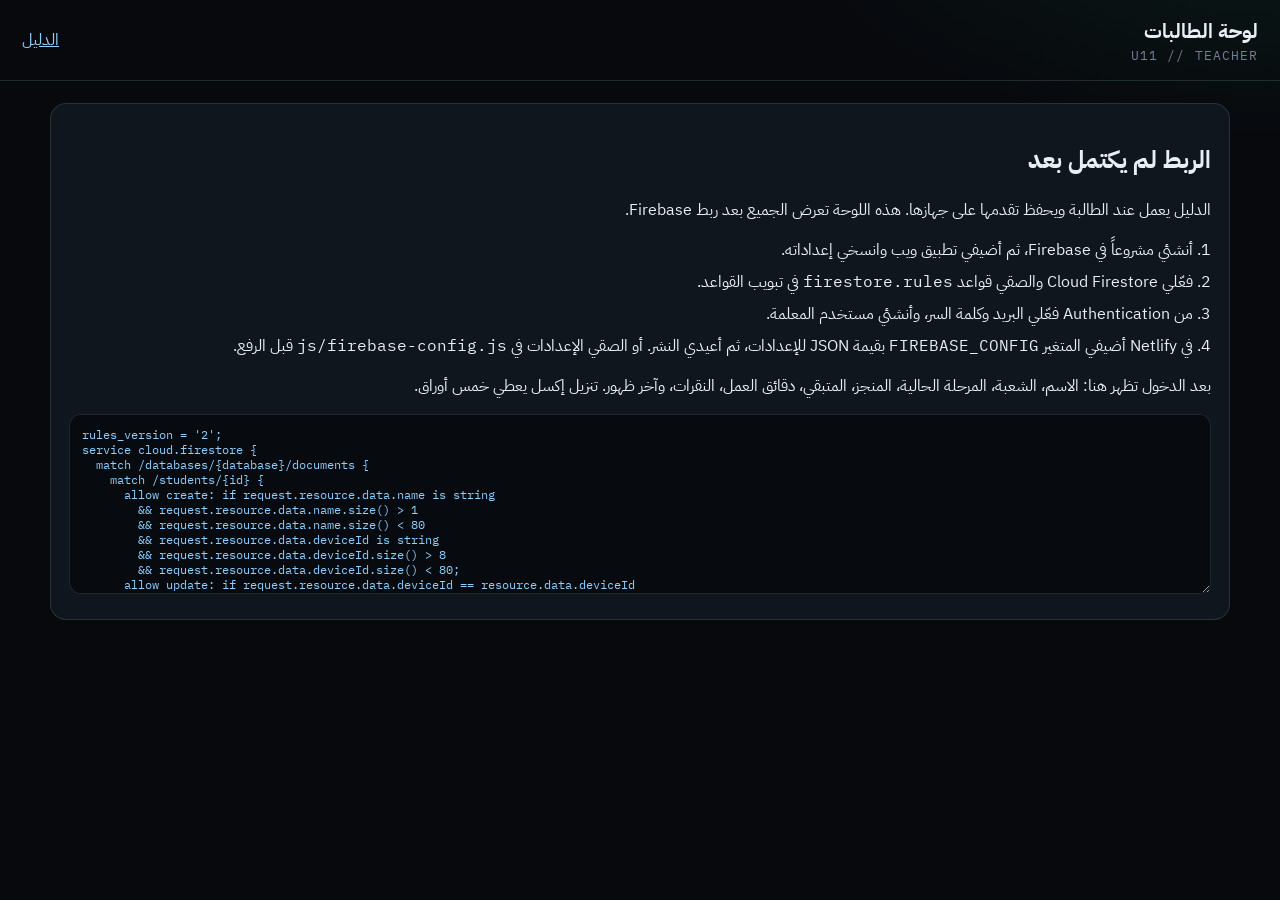
==== unit11/teacher.html @ 2e523915 "Publish the Unit 11 cybersecurity guide so it can be hosted on Netlify. Co-authored-by: Cursor <curs" ====
<!DOCTYPE html>
<html lang="ar" dir="rtl">
<head>
  <meta charset="UTF-8">
  <meta name="viewport" content="width=device-width, initial-scale=1">
  <meta name="robots" content="noindex">
  <title>لوحة الطالبات | الوحدة 11</title>
  <link rel="preconnect" href="https://fonts.googleapis.com">
  <link rel="preconnect" href="https://fonts.gstatic.com" crossorigin>
  <link href="https://fonts.googleapis.com/css2?family=IBM+Plex+Mono:wght@400;600&family=IBM+Plex+Sans+Arabic:wght@400;600;700&display=swap" rel="stylesheet">
  <link rel="stylesheet" href="css/teacher.css?v=1">
</head>
<body>
  <header class="top">
    <div>
      <strong>لوحة الطالبات</strong>
      <small>U11 // TEACHER</small>
    </div>
    <span class="spacer"></span>
    <a href="index.html">الدليل</a>
    <button class="btn solid" id="export" type="button" hidden>تنزيل إكسل</button>
    <button class="btn" id="logout" type="button" hidden>خروج</button>
  </header>
  <main class="wrap">
    <section class="setup" id="setup" hidden>
      <h1>الربط لم يكتمل بعد</h1>
      <p>الدليل يعمل عند الطالبة ويحفظ تقدمها على جهازها. هذه اللوحة تعرض الجميع بعد ربط Firebase.</p>
      <ol>
        <li>أنشئي مشروعاً في Firebase، ثم أضيفي تطبيق ويب وانسخي إعداداته.</li>
        <li>فعّلي Cloud Firestore والصقي قواعد <span class="ltr">firestore.rules</span> في تبويب القواعد.</li>
        <li>من Authentication فعّلي البريد وكلمة السر، وأنشئي مستخدم المعلمة.</li>
        <li>في Netlify أضيفي المتغير <span class="ltr">FIREBASE_CONFIG</span> بقيمة JSON للإعدادات، ثم أعيدي النشر. أو الصقي الإعدادات في <span class="ltr">js/firebase-config.js</span> قبل الرفع.</li>
      </ol>
      <p>بعد الدخول تظهر هنا: الاسم، الشعبة، المرحلة الحالية، المنجز، المتبقي، دقائق العمل، النقرات، وآخر ظهور. تنزيل إكسل يعطي خمس أوراق.</p>
      <textarea class="rules" id="rules" readonly></textarea>
    </section>
    <section class="login" id="login" hidden>
      <h1>دخول المعلمة</h1>
      <form id="login-form">
        <label class="field">البريد
          <input id="email" type="email" autocomplete="username" required>
        </label>
        <label class="field">كلمة السر
          <input id="password" type="password" autocomplete="current-password" required>
        </label>
        <p class="hint" id="login-hint"></p>
        <button class="btn solid" type="submit">دخول</button>
      </form>
    </section>
    <section id="board" hidden>
      <div class="cards" id="cards"></div>
      <div class="tools">
        <input id="q" type="search" placeholder="ابحث بالاسم أو الشعبة">
        <select id="filter">
          <option value="all">كل الطالبات</option>
          <option value="open">لم يكتمل</option>
          <option value="done">اكتمل</option>
          <option value="today">ظهرن اليوم</option>
        </select>
      </div>
      <div class="table-wrap">
        <table>
          <thead>
            <tr>
              <th>الاسم</th>
              <th>الشعبة</th>
              <th>التقدم</th>
              <th>المرحلة الحالية</th>
              <th>المنجز</th>
              <th>المتبقي</th>
              <th>الدقائق</th>
              <th>النقرات</th>
              <th>آخر ظهور</th>
            </tr>
          </thead>
          <tbody id="rows"></tbody>
        </table>
      </div>
      <p class="empty" id="empty" hidden>لا سجلات بعد. تفتح الطالبة الدليل وتكتب اسمها بعد ربط Firebase.</p>
      <article class="panel detail" id="detail" hidden></article>
    </section>
  </main>
  <script src="js/firebase-config.js?v=1"></script>
  <script src="js/xlsx.js?v=1"></script>
  <script src="js/teacher.js?v=1"></script>
</body>
</html>
---- unit11/css/teacher.css ----
:root {
  --bg: #07090d;
  --panel: #10161d;
  --panel-2: #131b25;
  --ink: #e7eef6;
  --muted: #9aabbd;
  --dim: #6e8196;
  --green: #3ee6a2;
  --green-dim: rgba(62, 230, 162, 0.14);
  --cyan: #8fd0ff;
  --amber: #e6b35a;
  --red: #ff8d8d;
  --line: rgba(143, 214, 186, 0.16);
  --font: "IBM Plex Sans Arabic", "Segoe UI", Tahoma, sans-serif;
  --mono: "IBM Plex Mono", ui-monospace, Consolas, monospace;
  color-scheme: dark;
}
* { box-sizing: border-box; }
body {
  margin: 0;
  min-height: 100vh;
  color: var(--ink);
  font-family: var(--font);
  background:
    radial-gradient(900px 420px at 100% -10%, rgba(62, 230, 162, 0.08), transparent 55%),
    var(--bg);
}
a { color: var(--cyan); }
button, input, select { font-family: inherit; }
button { cursor: pointer; }
.top {
  display: flex;
  align-items: center;
  gap: 16px;
  padding: 16px 22px;
  border-bottom: 1px solid var(--line);
}
.top strong { font-size: 20px; }
.top small { display: block; color: var(--dim); font-family: var(--mono); letter-spacing: 0.08em; }
.top .spacer { flex: 1; }
.btn {
  background: transparent;
  color: var(--ink);
  border: 1px solid var(--line);
  border-radius: 999px;
  padding: 8px 14px;
}
.btn.solid { background: var(--green); color: #062117; border-color: transparent; font-weight: 700; }
.wrap { width: min(1180px, calc(100% - 28px)); margin: 22px auto 48px; }
.cards { display: grid; grid-template-columns: repeat(4, 1fr); gap: 12px; margin-bottom: 16px; }
.card, .panel, .setup, .login {
  background: var(--panel);
  border: 1px solid var(--line);
  border-radius: 16px;
}
.card { padding: 14px 16px; }
.card b { display: block; font-size: 28px; font-family: var(--mono); color: var(--green); }
.card span { color: var(--muted); font-size: 14px; }
.tools { display: flex; gap: 8px; flex-wrap: wrap; margin-bottom: 12px; }
.tools input, .tools select, .login input {
  background: #070b10;
  color: var(--ink);
  border: 1px solid var(--line);
  border-radius: 10px;
  padding: 10px 12px;
  font: inherit;
}
.tools input { min-width: 220px; }
.table-wrap { overflow: auto; border: 1px solid var(--line); border-radius: 16px; }
table { width: 100%; border-collapse: collapse; font-size: 15px; }
th, td { padding: 10px 12px; text-align: right; border-bottom: 1px solid var(--line); white-space: nowrap; }
th { color: var(--dim); font-weight: 600; background: var(--panel-2); position: sticky; top: 0; }
tr { cursor: pointer; }
tr:hover td { background: rgba(62, 230, 162, 0.05); }
tr.is-open td { background: var(--green-dim); }
.bar { height: 8px; width: 88px; border-radius: 99px; background: #1c2833; display: inline-block; vertical-align: middle; margin-inline-start: 8px; }
.bar i { display: block; height: 100%; border-radius: inherit; background: var(--green); }
.detail { margin-top: 14px; padding: 16px; }
.detail h2 { margin: 0 0 8px; font-size: 22px; }
.meta { display: flex; flex-wrap: wrap; gap: 8px; margin-bottom: 12px; }
.meta span, .stage {
  border: 1px solid var(--line);
  border-radius: 999px;
  padding: 4px 10px;
  color: var(--muted);
  font-size: 13px;
}
.stages { display: grid; gap: 8px; }
.stage { border-radius: 12px; display: grid; grid-template-columns: 92px 1fr auto; gap: 10px; align-items: center; }
.stage b { color: var(--ink); }
.stage.is-done { border-color: rgba(62, 230, 162, 0.45); }
.points { margin-top: 12px; }
.points li { margin: 4px 0; color: var(--muted); }
.points li.is-done { color: var(--green); }
.setup, .login { padding: 18px; }
.field { display: flex; flex-direction: column; gap: 6px; margin: 12px 0; }
.setup ol { margin: 8px 0 0; padding-inline-start: 18px; }
.setup li { margin: 8px 0; }
.rules {
  width: 100%;
  min-height: 180px;
  background: #070b10;
  color: var(--cyan);
  border: 1px solid var(--line);
  border-radius: 12px;
  padding: 12px;
  font-family: var(--mono);
  font-size: 12px;
  direction: ltr;
  text-align: left;
}
.hint { color: var(--amber); min-height: 1.4em; }
.empty { padding: 28px; text-align: center; color: var(--muted); }
.ltr { font-family: var(--mono); direction: ltr; unicode-bidi: isolate; }
@media (max-width: 900px) {
  .cards { grid-template-columns: 1fr 1fr; }
  .top { flex-wrap: wrap; }
}
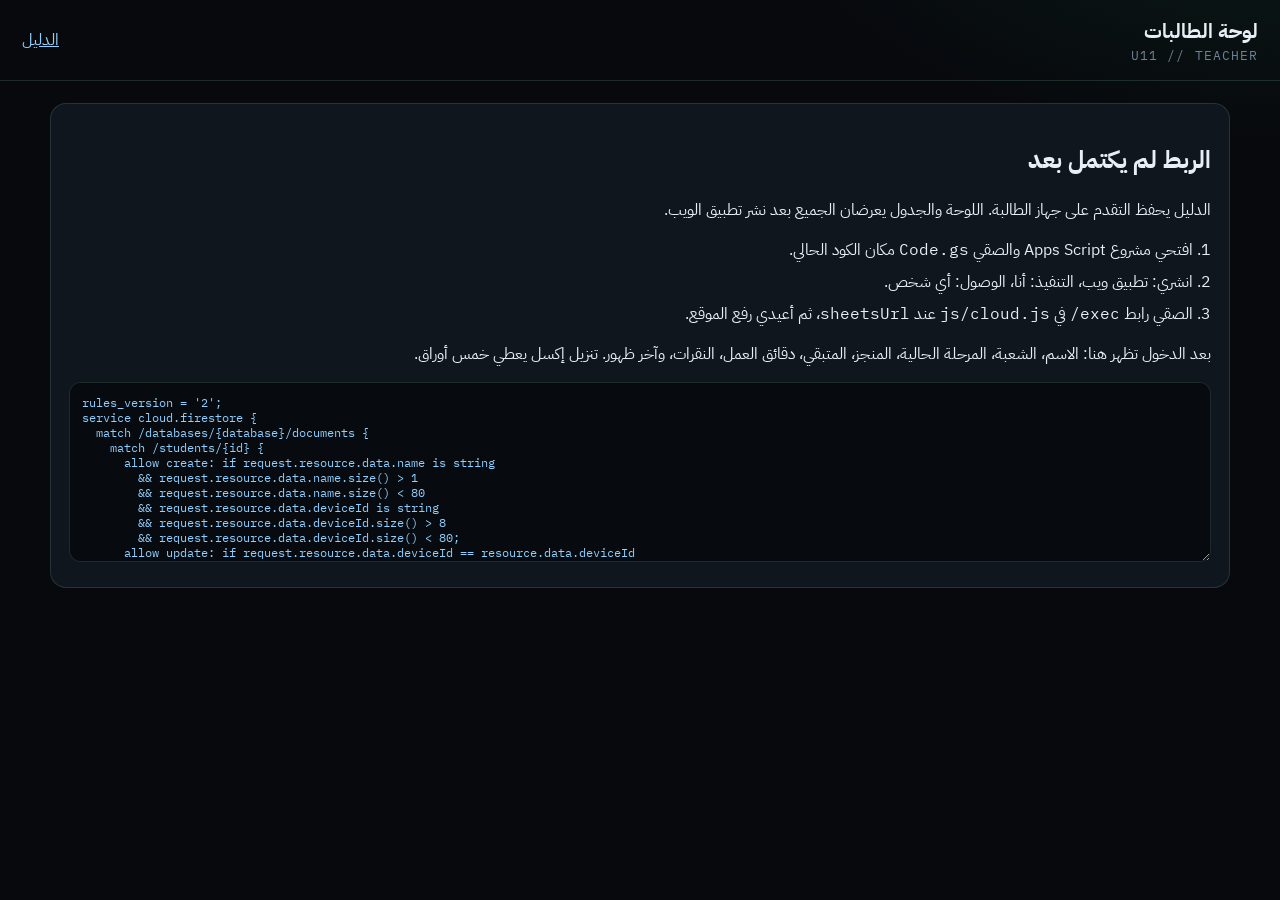
==== commit b45d14a5: "Send Unit 11 progress to the Apps Script sheet. Co-authored-by: Cursor <cursoragent@cursor.com>" ====
--- a/unit11/teacher.html
+++ b/unit11/teacher.html
@@ -24,12 +24,11 @@
   <main class="wrap">
     <section class="setup" id="setup" hidden>
       <h1>الربط لم يكتمل بعد</h1>
-      <p>الدليل يعمل عند الطالبة ويحفظ تقدمها على جهازها. هذه اللوحة تعرض الجميع بعد ربط Firebase.</p>
+      <p>الدليل يحفظ التقدم على جهاز الطالبة. اللوحة والجدول يعرضان الجميع بعد نشر تطبيق الويب.</p>
       <ol>
-        <li>أنشئي مشروعاً في Firebase، ثم أضيفي تطبيق ويب وانسخي إعداداته.</li>
-        <li>فعّلي Cloud Firestore والصقي قواعد <span class="ltr">firestore.rules</span> في تبويب القواعد.</li>
-        <li>من Authentication فعّلي البريد وكلمة السر، وأنشئي مستخدم المعلمة.</li>
-        <li>في Netlify أضيفي المتغير <span class="ltr">FIREBASE_CONFIG</span> بقيمة JSON للإعدادات، ثم أعيدي النشر. أو الصقي الإعدادات في <span class="ltr">js/firebase-config.js</span> قبل الرفع.</li>
+        <li>افتحي مشروع Apps Script والصقي <span class="ltr">Code.gs</span> مكان الكود الحالي.</li>
+        <li>انشري: تطبيق ويب، التنفيذ: أنا، الوصول: أي شخص.</li>
+        <li>الصقي رابط <span class="ltr">/exec</span> في <span class="ltr">js/cloud.js</span> عند <span class="ltr">sheetsUrl</span>، ثم أعيدي رفع الموقع.</li>
       </ol>
       <p>بعد الدخول تظهر هنا: الاسم، الشعبة، المرحلة الحالية، المنجز، المتبقي، دقائق العمل، النقرات، وآخر ظهور. تنزيل إكسل يعطي خمس أوراق.</p>
       <textarea class="rules" id="rules" readonly></textarea>
@@ -80,8 +79,9 @@
       <article class="panel detail" id="detail" hidden></article>
     </section>
   </main>
+  <script src="js/cloud.js?v=1"></script>
   <script src="js/firebase-config.js?v=1"></script>
   <script src="js/xlsx.js?v=1"></script>
-  <script src="js/teacher.js?v=1"></script>
+  <script src="js/teacher.js?v=2"></script>
 </body>
 </html>
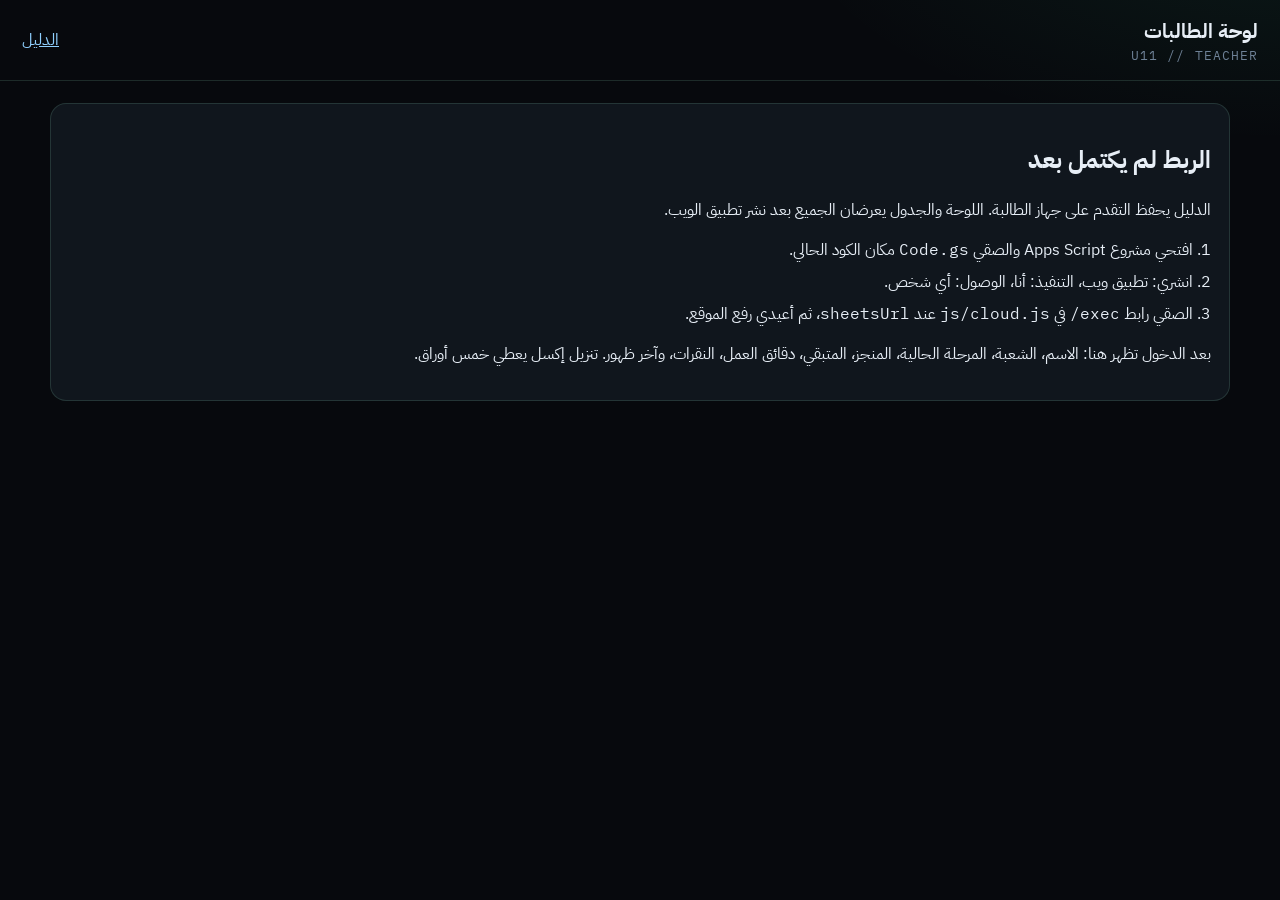
==== commit ffd29869: "Hide the teacher board from the student guide. Co-authored-by: Cursor <cursoragent@cursor.com>" ====
--- a/unit11/teacher.html
+++ b/unit11/teacher.html
@@ -31,7 +31,6 @@
         <li>الصقي رابط <span class="ltr">/exec</span> في <span class="ltr">js/cloud.js</span> عند <span class="ltr">sheetsUrl</span>، ثم أعيدي رفع الموقع.</li>
       </ol>
       <p>بعد الدخول تظهر هنا: الاسم، الشعبة، المرحلة الحالية، المنجز، المتبقي، دقائق العمل، النقرات، وآخر ظهور. تنزيل إكسل يعطي خمس أوراق.</p>
-      <textarea class="rules" id="rules" readonly></textarea>
     </section>
     <section class="login" id="login" hidden>
       <h1>دخول المعلمة</h1>
@@ -75,13 +74,13 @@
           <tbody id="rows"></tbody>
         </table>
       </div>
-      <p class="empty" id="empty" hidden>لا سجلات بعد. تفتح الطالبة الدليل وتكتب اسمها بعد ربط Firebase.</p>
+      <p class="empty" id="empty" hidden>لا سجلات بعد. تفتح الطالبة الدليل وتكتب اسمها بعد نشر تطبيق الويب.</p>
       <article class="panel detail" id="detail" hidden></article>
     </section>
   </main>
   <script src="js/cloud.js?v=1"></script>
   <script src="js/firebase-config.js?v=1"></script>
   <script src="js/xlsx.js?v=1"></script>
-  <script src="js/teacher.js?v=2"></script>
+  <script src="js/teacher.js?v=3"></script>
 </body>
 </html>
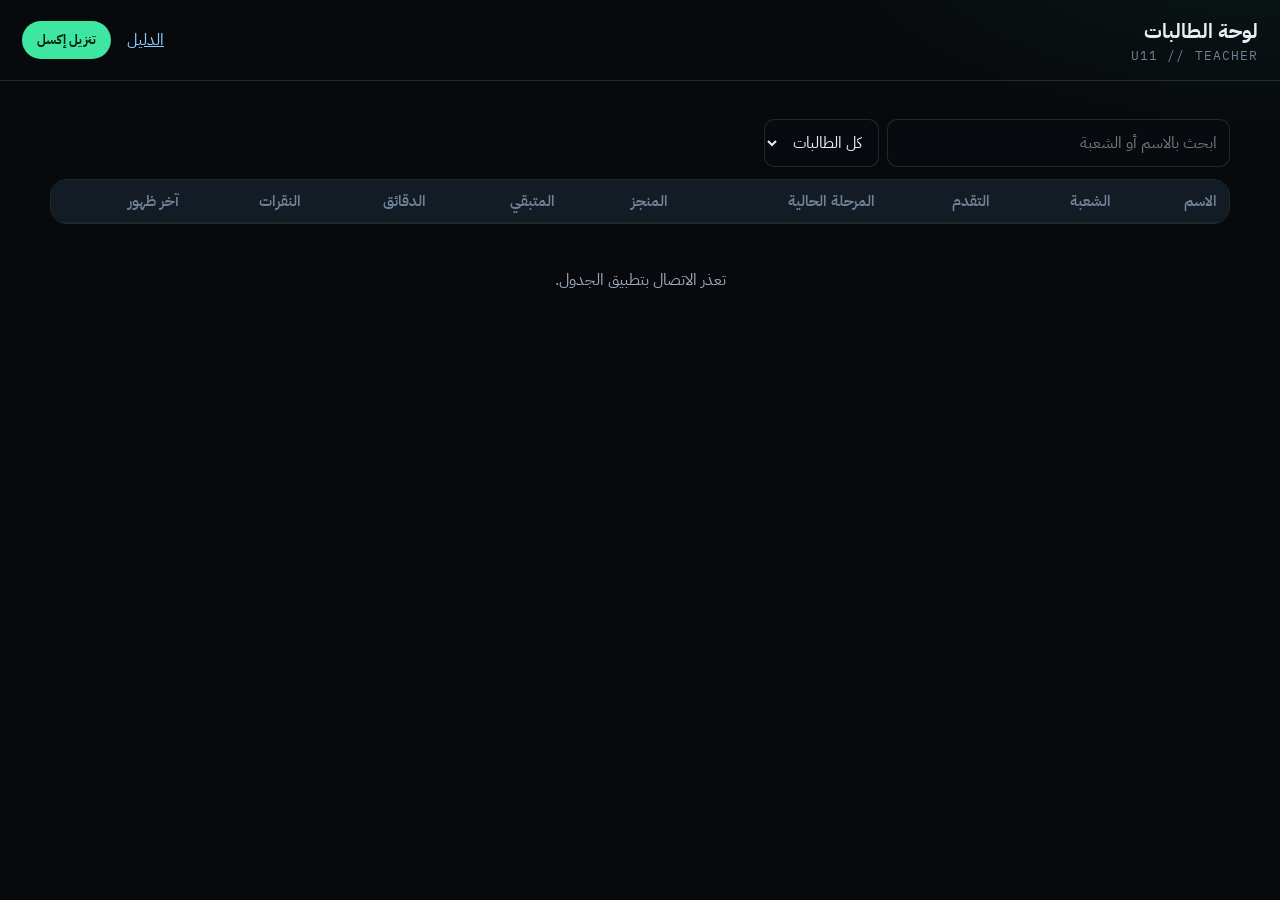
==== commit cbf529fc: "Connect the Unit 11 teacher board to the Apps Script web app. Co-authored-by: Cursor <cursoragent@cu" ====
--- a/unit11/teacher.html
+++ b/unit11/teacher.html
@@ -78,7 +78,7 @@
       <article class="panel detail" id="detail" hidden></article>
     </section>
   </main>
-  <script src="js/cloud.js?v=1"></script>
+  <script src="js/cloud.js?v=2"></script>
   <script src="js/firebase-config.js?v=1"></script>
   <script src="js/xlsx.js?v=1"></script>
   <script src="js/teacher.js?v=3"></script>
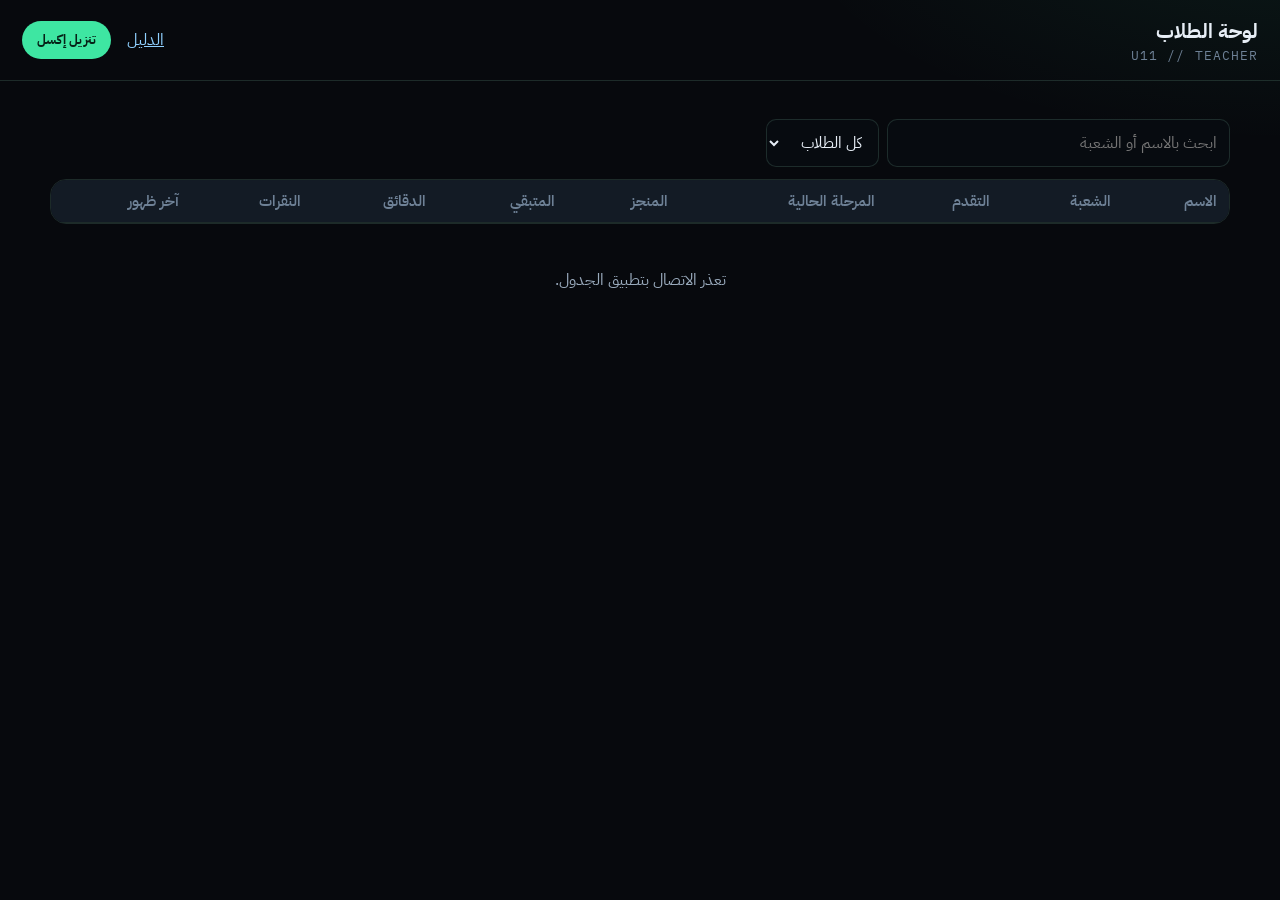
==== commit 153bee21: "Rename the teacher board to لوحة الطلاب. Co-authored-by: Cursor <cursoragent@cursor.com>" ====
--- a/unit11/teacher.html
+++ b/unit11/teacher.html
@@ -4,7 +4,7 @@
   <meta charset="UTF-8">
   <meta name="viewport" content="width=device-width, initial-scale=1">
   <meta name="robots" content="noindex">
-  <title>لوحة الطالبات | الوحدة 11</title>
+  <title>لوحة الطلاب | الوحدة 11</title>
   <link rel="preconnect" href="https://fonts.googleapis.com">
   <link rel="preconnect" href="https://fonts.gstatic.com" crossorigin>
   <link href="https://fonts.googleapis.com/css2?family=IBM+Plex+Mono:wght@400;600&family=IBM+Plex+Sans+Arabic:wght@400;600;700&display=swap" rel="stylesheet">
@@ -13,7 +13,7 @@
 <body>
   <header class="top">
     <div>
-      <strong>لوحة الطالبات</strong>
+      <strong>لوحة الطلاب</strong>
       <small>U11 // TEACHER</small>
     </div>
     <span class="spacer"></span>
@@ -50,7 +50,7 @@
       <div class="tools">
         <input id="q" type="search" placeholder="ابحث بالاسم أو الشعبة">
         <select id="filter">
-          <option value="all">كل الطالبات</option>
+          <option value="all">كل الطلاب</option>
           <option value="open">لم يكتمل</option>
           <option value="done">اكتمل</option>
           <option value="today">ظهرن اليوم</option>
@@ -81,6 +81,6 @@
   <script src="js/cloud.js?v=2"></script>
   <script src="js/firebase-config.js?v=1"></script>
   <script src="js/xlsx.js?v=1"></script>
-  <script src="js/teacher.js?v=3"></script>
+  <script src="js/teacher.js?v=4"></script>
 </body>
 </html>
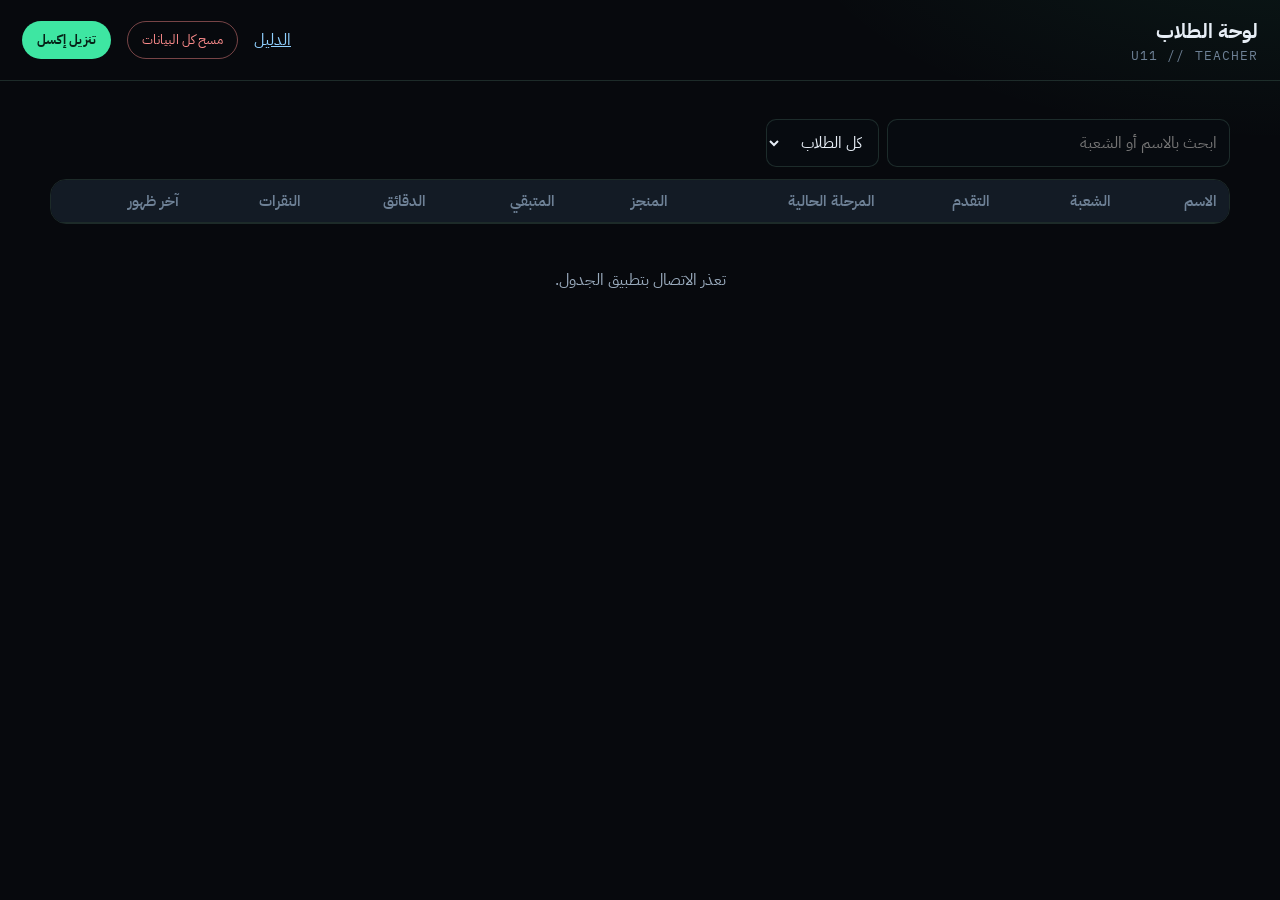
==== commit 6af46399: "Add a button that clears the teacher tracking sheet. Co-authored-by: Cursor <cursoragent@cursor.com>" ====
--- a/unit11/teacher.html
+++ b/unit11/teacher.html
@@ -8,7 +8,7 @@
   <link rel="preconnect" href="https://fonts.googleapis.com">
   <link rel="preconnect" href="https://fonts.gstatic.com" crossorigin>
   <link href="https://fonts.googleapis.com/css2?family=IBM+Plex+Mono:wght@400;600&family=IBM+Plex+Sans+Arabic:wght@400;600;700&display=swap" rel="stylesheet">
-  <link rel="stylesheet" href="css/teacher.css?v=1">
+  <link rel="stylesheet" href="css/teacher.css?v=2">
 </head>
 <body>
   <header class="top">
@@ -18,6 +18,7 @@
     </div>
     <span class="spacer"></span>
     <a href="index.html">الدليل</a>
+    <button class="btn danger" id="wipe" type="button" hidden>مسح كل البيانات</button>
     <button class="btn solid" id="export" type="button" hidden>تنزيل إكسل</button>
     <button class="btn" id="logout" type="button" hidden>خروج</button>
   </header>
@@ -81,6 +82,6 @@
   <script src="js/cloud.js?v=2"></script>
   <script src="js/firebase-config.js?v=1"></script>
   <script src="js/xlsx.js?v=1"></script>
-  <script src="js/teacher.js?v=4"></script>
+  <script src="js/teacher.js?v=5"></script>
 </body>
 </html>
--- a/unit11/css/teacher.css
+++ b/unit11/css/teacher.css
@@ -46,6 +46,8 @@
   padding: 8px 14px;
 }
 .btn.solid { background: var(--green); color: #062117; border-color: transparent; font-weight: 700; }
+.btn.danger { color: var(--red); border-color: rgba(255, 141, 141, 0.45); }
+.btn:disabled { opacity: 0.55; cursor: default; }
 .wrap { width: min(1180px, calc(100% - 28px)); margin: 22px auto 48px; }
 .cards { display: grid; grid-template-columns: repeat(4, 1fr); gap: 12px; margin-bottom: 16px; }
 .card, .panel, .setup, .login {
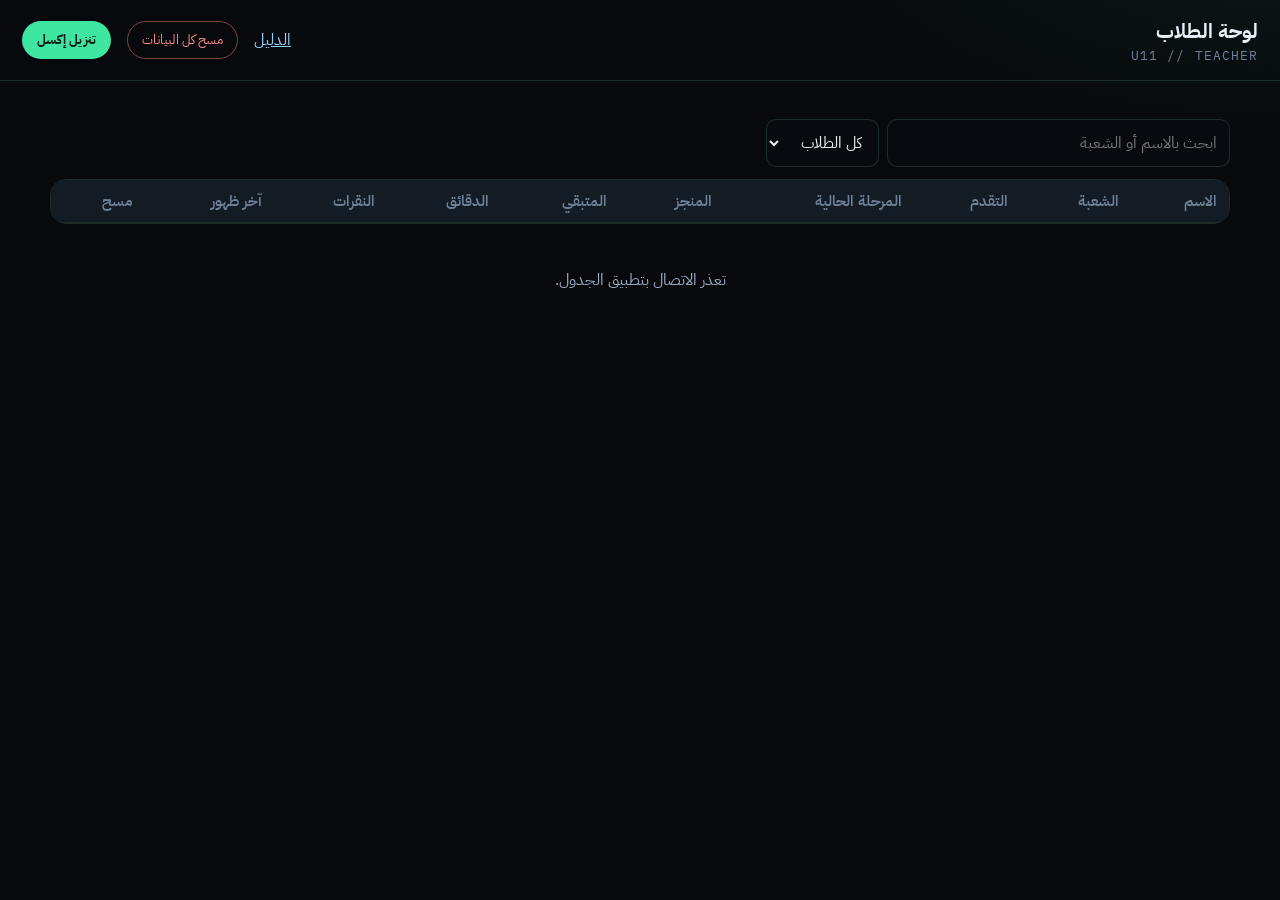
==== commit 65636246: "Let the teacher delete one student row from the board. Co-authored-by: Cursor <cursoragent@cursor.co" ====
--- a/unit11/teacher.html
+++ b/unit11/teacher.html
@@ -8,7 +8,7 @@
   <link rel="preconnect" href="https://fonts.googleapis.com">
   <link rel="preconnect" href="https://fonts.gstatic.com" crossorigin>
   <link href="https://fonts.googleapis.com/css2?family=IBM+Plex+Mono:wght@400;600&family=IBM+Plex+Sans+Arabic:wght@400;600;700&display=swap" rel="stylesheet">
-  <link rel="stylesheet" href="css/teacher.css?v=2">
+  <link rel="stylesheet" href="css/teacher.css?v=3">
 </head>
 <body>
   <header class="top">
@@ -70,6 +70,7 @@
               <th>الدقائق</th>
               <th>النقرات</th>
               <th>آخر ظهور</th>
+              <th>مسح</th>
             </tr>
           </thead>
           <tbody id="rows"></tbody>
@@ -82,6 +83,6 @@
   <script src="js/cloud.js?v=2"></script>
   <script src="js/firebase-config.js?v=1"></script>
   <script src="js/xlsx.js?v=1"></script>
-  <script src="js/teacher.js?v=5"></script>
+  <script src="js/teacher.js?v=6"></script>
 </body>
 </html>
--- a/unit11/css/teacher.css
+++ b/unit11/css/teacher.css
@@ -73,6 +73,16 @@
 th, td { padding: 10px 12px; text-align: right; border-bottom: 1px solid var(--line); white-space: nowrap; }
 th { color: var(--dim); font-weight: 600; background: var(--panel-2); position: sticky; top: 0; }
 tr { cursor: pointer; }
+.row-drop {
+  background: transparent;
+  color: var(--red);
+  border: 1px solid rgba(255, 141, 141, 0.45);
+  border-radius: 999px;
+  padding: 4px 10px;
+  font: inherit;
+  font-size: 13px;
+}
+.row-drop:disabled { opacity: 0.55; cursor: default; }
 tr:hover td { background: rgba(62, 230, 162, 0.05); }
 tr.is-open td { background: var(--green-dim); }
 .bar { height: 8px; width: 88px; border-radius: 99px; background: #1c2833; display: inline-block; vertical-align: middle; margin-inline-start: 8px; }
